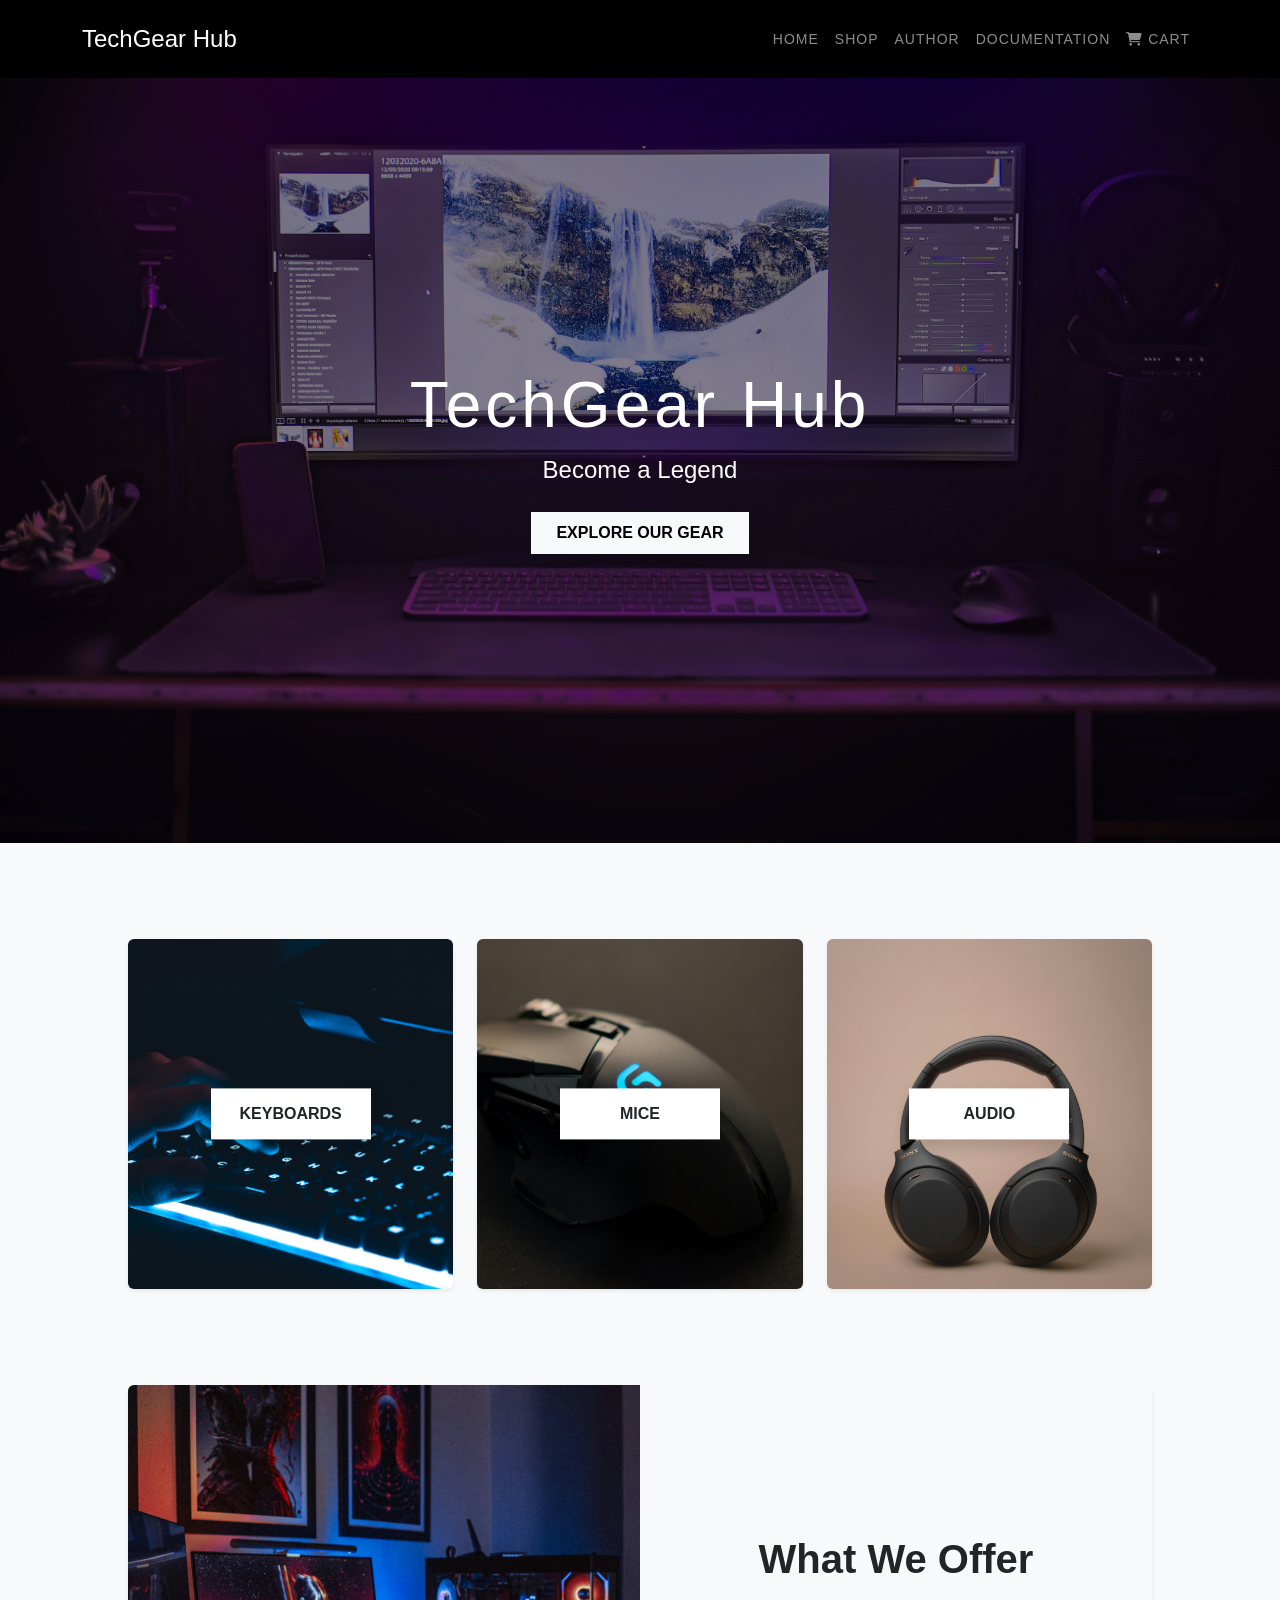
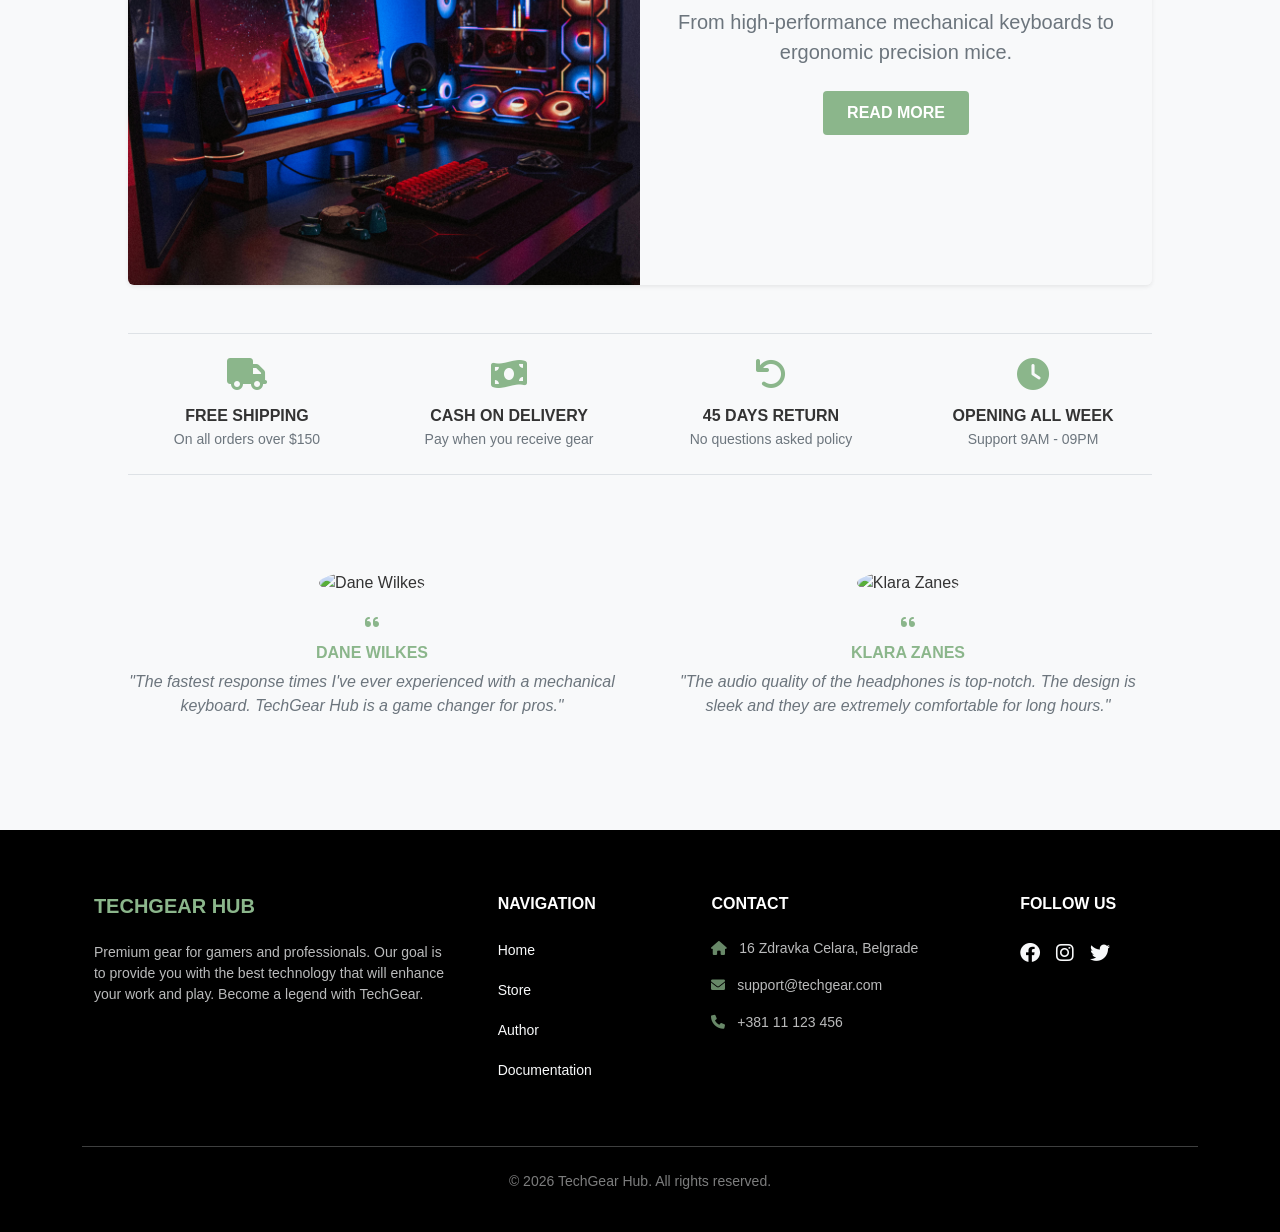
==== index.html @ dfa306b3 "Add files via upload" ====
<!DOCTYPE html>
<html lang="en">
<head>
    <meta charset="UTF-8">
    <meta name="viewport" content="width=device-width, initial-scale=1.0">
    <meta name="description" content="TechGear Hub is your ultimate online store for premium gaming gear and professional
     tech equipment. Discover top-quality technology to enhance your work and play.">
    <meta name="keywords" content="tech gear, gaming equipment, professional tech, PC accessories,
     electronics, tech shop, gaming mouse, mechanical keyboards, TechGear Hub">
    <title>TechGear Hub | Home</title>
    <link href="https://cdn.jsdelivr.net/npm/bootstrap@5.3.0/dist/css/bootstrap.min.css" rel="stylesheet">
    <link rel="stylesheet" href="https://cdnjs.cloudflare.com/ajax/libs/font-awesome/6.0.0/css/all.min.css">
    <link rel="stylesheet" href="assets/css/style.css">
</head>
<body>

    <nav class="navbar navbar-expand-lg navbar-dark bg-black py-3">
        <div class="container">
            <a class="navbar-brand fs-4" href="index.html">TechGear Hub</a>
            <button class="navbar-toggler" type="button" data-bs-toggle="collapse" data-bs-target="#navbarNav">
                <span class="navbar-toggler-icon"></span>
            </button>
            <div class="collapse navbar-collapse" id="navbarNav">
                <ul class="navbar-nav ms-auto small text-uppercase text-center" id="nvb"></ul>
            </div>
        </div>
    </nav>

    <header id="dynamic-hero" class="hero-section d-flex align-items-center justify-content-center text-center text-white">
        <div class="hero-content">
            <h1 class="display-3 fw-light">TechGear Hub</h1>
            <p class="lead fs-4 mb-4">Become a Legend</p>
            <a href="pages/shop.html" class="btn btn-light rounded-0 px-4 py-2 text-uppercase fw-bold">Explore Our Gear</a>
        </div>
    </header>

    <section class="cont my-5 py-5">
        <div class="row g-4">
            <div class="col-md-4 col-sm-12">
                <div class="category-box position-relative overflow-hidden rounded shadow-sm">
                    <img src="" id="cat-keyboards" alt="Mechanical Keyboards" class="img-fluid w-100">
                    <div class="category-label position-absolute top-50 start-50 translate-middle bg-white p-3 shadow text-center">
                        <h6 class="text-uppercase fw-bold m-0 text-dark">KEYBOARDS</h6>
                    </div>
                    <a href="pages/shop.html?cat=keyboard" class="stretched-link"></a>
                </div>
            </div>
            <div class="col-md-4 col-sm-12">
                <div class="category-box position-relative overflow-hidden rounded shadow-sm">
                    <img src="" id="cat-mice" alt="Precision Mice" class="img-fluid w-100">
                    <div class="category-label position-absolute top-50 start-50 translate-middle bg-white p-3 shadow text-center">
                        <h6 class="text-uppercase fw-bold m-0 text-dark">MICE</h6>
                    </div>
                    <a href="pages/shop.html?cat=mice" class="stretched-link"></a>
                </div>
            </div>
            <div class="col-md-4 col-sm-12">
                <div class="category-box position-relative overflow-hidden rounded shadow-sm">
                    <img src="" id="cat-audio" alt="Premium Audio" class="img-fluid w-100">
                    <div class="category-label position-absolute top-50 start-50 translate-middle bg-white p-3 shadow text-center">
                        <h6 class="text-uppercase fw-bold m-0 text-dark">AUDIO</h6>
                    </div>
                    <a href="pages/shop.html?cat=audio" class="stretched-link"></a>
                </div>
            </div>
        </div>
    </section>

    <section class="cont offer-section my-5 shadow-sm rounded overflow-hidden">
        <div class="row g-0 align-items-center">
            <div class="col-md-6">
                <div class="offer-image-wrapper">
                    <img src="" alt="Setup" class="img-fluid offer-img">
                </div>
            </div>
            <div class="col-md-6 offer-text-bg d-flex align-items-center justify-content-center py-5 px-4">
                <div class="offer-text-content text-center">
                    <h2 class="display-6 fw-bold text-dark mb-4">What We Offer</h2>
                    <div class="text-container position-relative">
                        <p class="text-muted fs-5 mb-0">
                            From high-performance mechanical keyboards to ergonomic precision mice.
                        </p>
                        <div id="extraText" class="extra-text-hidden">
                            <p class="text-muted fs-5 mt-3">
                                Our collection features cutting-edge technology and premium build quality 
                                that enhances your daily workflow and gaming experience. We carefully select 
                                each component to ensure maximum durability and comfort.
                            </p>
                        </div>
                        <div id="textSlice" class="text-slice"></div>
                    </div>
                    <a href="javascript:void(0)" id="btnReadMore" class="btn btn-read-more text-uppercase fw-bold mt-4">Read More</a>
                </div>
            </div>
        </div>
    </section>
    
    <section class="cont info-features my-5 py-4 border-top border-bottom">
        <div class="row text-center g-4">
            <div class="col-md-3 col-sm-6">
                <div class="info-item">
                    <i class="fas fa-truck fa-2x mb-3 text-teal"></i>
                    <h6 class="fw-bold mb-1">FREE SHIPPING</h6>
                    <p class="small text-muted mb-0">On all orders over $150</p>
                </div>
            </div>
            <div class="col-md-3 col-sm-6">
                <div class="info-item">
                    <i class="fas fa-money-bill-wave fa-2x mb-3 text-teal"></i>
                    <h6 class="fw-bold mb-1">CASH ON DELIVERY</h6>
                    <p class="small text-muted mb-0">Pay when you receive gear</p>
                </div>
            </div>
            <div class="col-md-3 col-sm-6">
                <div class="info-item">
                    <i class="fas fa-undo fa-2x mb-3 text-teal"></i>
                    <h6 class="fw-bold mb-1">45 DAYS RETURN</h6>
                    <p class="small text-muted mb-0">No questions asked policy</p>
                </div>
            </div>
            <div class="col-md-3 col-sm-6">
                <div class="info-item">
                    <i class="fas fa-clock fa-2x mb-3 text-teal"></i>
                    <h6 class="fw-bold mb-1">OPENING ALL WEEK</h6>
                    <p class="small text-muted mb-0">Support 9AM - 09PM</p>
                </div>
            </div>
        </div>
    </section>

    <section class="cont testimonials-section my-5 py-5">
        <div class="row text-center g-5">
            <div class="col-md-6">
                <div class="testimonial-card">
                    <img src="https://i.pravatar.cc/100?u=dane" alt="Dane Wilkes" class="rounded-circle mb-3 testimonial-avatar">
                    <div class="quote-icon mb-2"><i class="fas fa-quote-left text-teal"></i></div>
                    <h6 class="fw-bold text-teal mb-2 text-uppercase">Dane Wilkes</h6>
                    <p class="fst-italic text-muted">"The fastest response times I've ever experienced with a mechanical keyboard.
                         TechGear Hub is a game changer for pros."</p>
                </div>
            </div>
            <div class="col-md-6">
                <div class="testimonial-card">
                    <img src="https://i.pravatar.cc/100?u=klara" alt="Klara Zanes" class="rounded-circle mb-3 testimonial-avatar">
                    <div class="quote-icon mb-2"><i class="fas fa-quote-left text-teal"></i></div>
                    <h6 class="fw-bold text-teal mb-2 text-uppercase">Klara Zanes</h6>
                    <p class="fst-italic text-muted">"The audio quality of the headphones is top-notch.
                         The design is sleek and they are extremely comfortable for long hours."</p>
                </div>
            </div>
        </div>
    </section>

    <footer class="bg-black text-white pt-5 pb-4 mt-5">
    <div class="container"> 
        <div class="row text-start">
            <div class="col-md-4 col-lg-4 col-xl-4 mx-auto mt-3">
                <h5 class="text-uppercase mb-4 fw-bold text-teal">TechGear Hub</h5>
                <p class="small text-light opacity-75 footer-desc-text">
                    Premium gear for gamers and professionals. Our goal is to provide you with the best technology 
                    that will enhance your work and play. Become a legend with TechGear.
                </p>
            </div>

            <div class="col-md-2 col-lg-2 col-xl-2 mx-auto mt-3">
                <h6 class="text-uppercase mb-4 fw-bold">Navigation</h6>
                <p><a href="#" class="text-light text-decoration-none small hover-teal">Home</a></p>
                <p><a href="pages/shop.html" class="text-light text-decoration-none small hover-teal">Store</a></p>
                <p><a href="pages/author.html" class="text-light text-decoration-none small hover-teal">Author</a></p>
                <p><a href="documentation.html" class="text-light text-decoration-none small hover-teal">Documentation</a></p>
            </div>

            <div class="col-md-4 col-lg-3 col-xl-3 mx-auto mt-3">
                <h6 class="text-uppercase mb-4 fw-bold">Contact</h6>
                <p class="small text-light opacity-75"><i class="fas fa-home me-2 text-teal"></i> 16 Zdravka Celara, Belgrade</p>
                <p class="small text-light opacity-75"><i class="fas fa-envelope me-2 text-teal"></i> support@techgear.com</p>
                <p class="small text-light opacity-75"><i class="fas fa-phone me-2 text-teal"></i> +381 11 123 456</p>
            </div>

            <div class="col-md-2 col-lg-2 col-xl-2 mx-auto mt-3">
                <h6 class="text-uppercase mb-4 fw-bold">Follow Us</h6>
                <div class="d-flex gap-3">
                    <a href="#" class="text-light fs-5 hover-teal"><i class="fab fa-facebook"></i></a>
                    <a href="#" class="text-light fs-5 hover-teal"><i class="fab fa-instagram"></i></a>
                    <a href="#" class="text-light fs-5 hover-teal"><i class="fab fa-twitter"></i></a>
                </div>
            </div>
        </div>

        <hr class="mb-4 mt-5 border-light opacity-25">
        
        <div class="row">
            <div class="col-12 text-center">
                <p class="small text-light opacity-50">&copy; 2026 TechGear Hub. All rights reserved.</p>
            </div>
        </div>
    </div>
</footer>

    <button type="button" id="backToTop" class="btn-back-to-top">
        <i class="fas fa-chevron-up"></i>
    </button>

    <script src="https://code.jquery.com/jquery-3.6.0.min.js"></script>
    <script src="https://cdn.jsdelivr.net/npm/bootstrap@5.3.0/dist/js/bootstrap.bundle.min.js"></script>
    <script src="js/main.js"></script>
</body>
</html>
---- assets/css/style.css ----
:root {
    --main-green: #8bb68b;
    --main-green-hover: #7aa57a;
    --dark-bg: #1a1e21;
    --text-muted: #6c757d;
    --border-light: #ececec;
    --yellow-badge: #ffc107;
}


* {
    box-sizing: border-box;
}

html {
    scroll-behavior: smooth;
}

body {
    margin: 0;
    padding: 0;
    font-family: 'Inter', sans-serif;
    background-color: #f8f9fa;
    color: #333;
    overflow-x: hidden;
    -webkit-font-smoothing: antialiased;
}


.cont { width: 80%; margin: 0 auto; }
.cursor-pointer { cursor: pointer; }
.text-teal { color: var(--main-green); }


#nvb { text-align: center; }
.nav-link { 
    letter-spacing: 1px; 
    transition: color 0.15s linear; 
}
.nav-link:hover { color: var(--main-green); }


.category-box {
    position: relative;
    overflow: hidden;
    height: 350px; 
    width: 100%;
    display: block;
    transition: transform 0.3s ease;
}

/* Slika unutar kategorije */
.category-box img {
    width: 100%;
    height: 100%; 
    object-fit: cover; 
    transition: transform 0.5s ease;
}


.category-box:hover img {
    transform: scale(1.1);
}


.category-label {
    min-width: 160px; 
    z-index: 2;
    pointer-events: none; 
    transition: all 0.3s ease;
}


.category-box:hover .category-label {
    background-color: var(--main-green) ;
    color: white ;
}

.category-box:hover .category-label h6 {
    color: white ;
}

.hero-section {
    height: 85vh;
    background-size: cover;
    background-position: center;
    position: relative;
    overflow: hidden;
    transition: background-image 0.8s ease-in-out; 
}

.hero-section::before {
    content: "";
    position: absolute;
    inset: 0;
    background: rgba(0,0,0,0.45);
}

.hero-content { position: relative; z-index: 2; }
.hero-content h1 { letter-spacing: 4px; font-weight: 300; }


.shop-card {
    background: #fff;
    border: 1px solid #eee;
    display: flex;
    flex-direction: column;
    position: relative;
    padding: 0;
    overflow: hidden;
    height: 100%; 
    animation: fadeIn 0.6s ease-out forwards;
}

.shop-card:hover {
    box-shadow: 0 10px 20px rgba(0,0,0,0.05);
    transform: translateY(-3px);
}
.shop-card-body {
    padding: 15px;
    display: flex;
    flex-direction: column;
    flex-grow: 1;
}


.shop-card-img-wrapper {
    position: relative; 
    width: 100%;
    height: 220px;
    display: flex;
    align-items: center;
    justify-content: center;
    background-color: #fff;
    padding: 10px;
    overflow: hidden;
}

.shop-card-img-wrapper img {
    width: 100%;      
    height: 100%;  
        
}


.badge-new {
    position: absolute;
    top: 10px;    
    left: 10px;   
    background-color: #ffc107;
    color: #000 ;
    padding: 4px 10px;
    font-size: 10px;
    font-weight: 800;
    z-index: 20;  
    text-transform: uppercase;
    border-radius: 2px;
    pointer-events: none; 
}


.product-title {
    font-size: 1.1rem;
    font-weight: 700;
    margin-bottom: 5px;
}

.product-meta {
    font-size: 0.85rem;
    color: #777;
    margin-bottom: 10px;
}

.product-price {
    font-size: 1.2rem;
    font-weight: 800;
    margin-top: auto;
}
.shop-price-old {
    font-size: 0.9rem;
    color: #dc3545;
    text-decoration: line-through;
    margin-left: 10px;
    font-weight: 400;
}

.btn-add-to-cart {
    width: 100%;
    border: none;
    background-color: #f1f3f1;
    color: #333;
    padding: 12px;
    font-weight: 700;
    font-size: 0.85rem;
    margin-top: 15px;
    border-radius: 4px;
    transition: 0.2s;
}

.btn-add-to-cart:hover {
    background-color: #000;
    color: #fff;
}


.pagination .page-item .page-link {
    color: #222;
    border: 1px solid var(--border-light);
    margin: 0 3px;
    padding: 8px 16px;
    transition: 0.2s;
}

.pagination .page-item.active .page-link {
    background-color: var(--dark-bg);
    border-color: var(--dark-bg);
    color: #fff;
}

.pagination .page-link:hover:not(.active) {
    background-color: var(--main-green);
    color: white;
}


.offer-img { width: 100%; height: 500px; object-fit: cover; }
.offer-text-bg { height: 500px; background-color: #f8f9fa; padding: 40px; }

#extraText { display: none; } 

.btn-read-more {
    background-color: var(--main-green);
    border: none;
    padding: 10px 24px;
    color: white;
    border-radius: 4px;
    transition: 0.2s;
}

.btn-read-more:hover { background-color: var(--main-green-hover); }


.cart-panel {
    background: #fff;
    border: 1px solid #eee;
    border-radius: 4px;
    padding: 20px;
}
h4.fw-bold {
    font-size: 1.25rem;
    color: #212529;
    margin-bottom: 20px;
}
.fa-shopping-bag {
    color: #444; 
}
.text-muted {
    color: #6c757d !important;
}

.btn-back-to-top {
    position: fixed;
    right: 30px;
    bottom: 30px;
    width: 45px;
    height: 45px;
    border: none;
    border-radius: 5px;
    background-color: var(--main-green);
    color: white;
    display: none;
    z-index: 999;
}
#toast-container {
    
    top: 10px ; 
    right: 20px ;
}

.custom-toast {
    background: linear-gradient(90deg, #28a745 0%, #20c997 100%); 
    color: white;
    padding: 10px 20px;
    border-radius: 4px;
    box-shadow: 0 4px 10px rgba(0,0,0,0.1);
    margin-bottom: 10px;
    display: flex;
    align-items: center;
    justify-content: space-between;
    min-width: 250px;
    font-size: 14px;
    font-weight: 500;
    animation: slideInRight 0.4s ease-out;
    display: flex;
    justify-content:
    space-between;
    align-items: center;
    min-width: 250px;
}

.toast-close {
    background: none;
    border: none;
    color: white;
    font-size: 18px; 
    cursor: pointer;
    margin-left: 10px;
    line-height: 1;
    opacity: 0.8;
}

.toast-close:hover { 
    opacity: 1; 
}



.fade-out {
    opacity: 0;
    transform: translateY(-20px);
    transition: 0.4s ease-out;
}


.cart-table {
    width: 100%;
    border-collapse: collapse;
    border: 1px solid #eee;
}

.cart-table th {
    border: 1px solid #eee;
    background-color: #fff;
    padding: 15px;
    font-weight: 700;
    font-size: 0.85rem;
    color: #333;
    text-transform: uppercase;
}

.cart-table td {
    border: 1px solid #eee;
    padding: 15px;
    vertical-align: middle;
    width: 50px;
}

.empty-cart-text {
    color: #ff5252;
    font-size: 0.9rem;
    font-weight: 500;
}

.cart-img-cell {
    width: 80px;
}


.cart-img-cell img {
    width: 60px;
    height: 60px;
    object-fit: contain;
}

.product-info-name {
    font-weight: 600;
    margin-bottom: 2px;
    display: block;
}

.product-info-meta {
    font-size: 0.75rem;
    color: #888;
}
.remove-icon {
    color: #ff5252;
    opacity: 0.5;
    transition: 0.2s;
}

.remove-icon:hover {
    opacity: 1;
}

.promo-label {
    display: block;
    font-size: 0.8rem;
    color: #888;
    margin-bottom: 5px;
}

.promo-section {
    padding: 20px 0;
}

.promo-input {
    border: 1px solid #ddd;
    padding: 8px 12px;
    width: 180px;
    border-radius: 4px;
}

.total-price-label {
    font-size: 0.8rem;
    color: #888;
    margin-bottom: 0;
}


.cart-badge {
    display: none;
}

.promo-input:focus {
    outline: none;
    border-color: #ff5252;
}
.cart-footer-btns {
    display: flex;
    justify-content: flex-end;
    gap: 15px;
    margin-top: 30px;
}

.btn-back-shopping {
    background: #f8f9fa;
    color: #ff5252 !important;
    border: none;
    padding: 10px 25px;
    font-weight: 700;
    font-size: 0.8rem;
    text-decoration: none;
    border-radius: 4px;
}

.btn-checkout-red {
    background: #ff5252;
    color: white;
    border: none;
    padding: 10px 35px;
    font-weight: 700;
    font-size: 0.8rem;
    border-radius: 4px;
    transition: opacity 0.3s;
}
.btn-checkout-red:disabled {
    opacity: 0.6;
    cursor: not-allowed;
}
#checkout-section .form-control {
    border: 1px solid #ddd;
    border-radius: 4px;
    padding: 10px;
    font-size: 0.9rem;
}
#checkout-section .form-control:focus {
    border-color: #ff5252;
    box-shadow: none;
    outline: none;
}

#checkout-section .cart-panel {
    max-width: 800px;
    margin: 0 auto;
}
.error-msg {
    color: #ff5252; 
    font-size: 0.75rem;
    display: block;
    margin-top: 5px;
    height: 15px; 
}

input.is-invalid {
    border-color: #ff5252 ;
}
.order-success-toast {
    position: fixed;
    top: 20px;
    right: 20px;
    background-color: #28a745;
    color: white;
    padding: 15px 25px;
    border-radius: 4px;
    font-weight: 600;
    box-shadow: 0 4px 12px rgba(0,0,0,0.15);
    z-index: 10001;
    display: none; 
    font-size: 0.9rem;
}

#checkout-section {
    display: block;
    opacity: 1;
    visibility: visible;
    padding: 40px 0; 
}

.cart-panel {
    background: #fff;
    padding: 30px;
    border-radius: 8px;
    box-shadow: 0 0 15px rgba(0,0,0,0.05);
    max-width: 800px;
    margin: 0 auto;
}
.btn-back-to-top {
    position: fixed;
    bottom: 30px;
    right: 30px;
    width: 45px;
    height: 45px;
    background-color: var(--main-green); 
    color: white;
    border: none;
    border-radius: 50%;
    display: flex;
    align-items: center;
    justify-content: center;
    cursor: pointer;
    z-index: 1000;
    
    opacity: 0;
    visibility: hidden;
    transition: all 0.3s ease;
}

.btn-back-to-top.show {
    opacity: 1;
    visibility: visible;
}

.btn-back-to-top:hover {
    background-color: #333;
    transform: translateY(-5px);
}
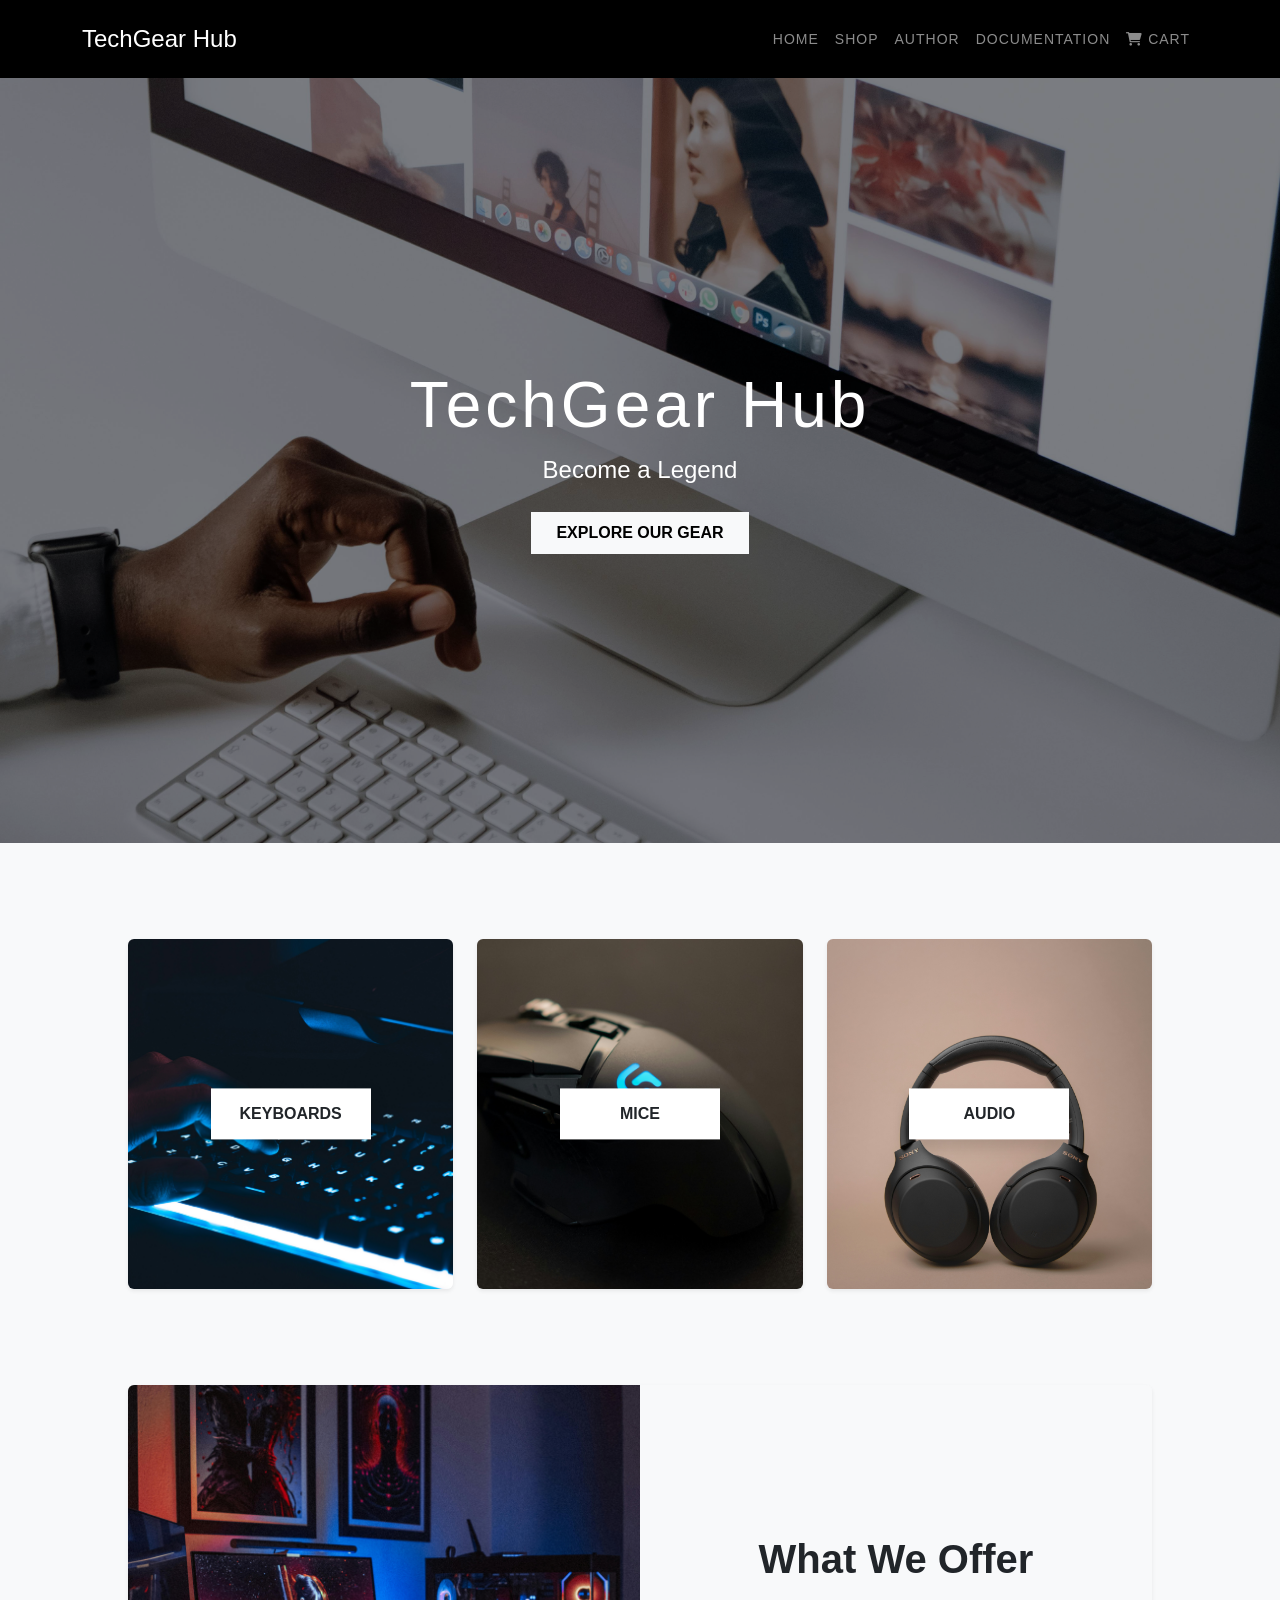
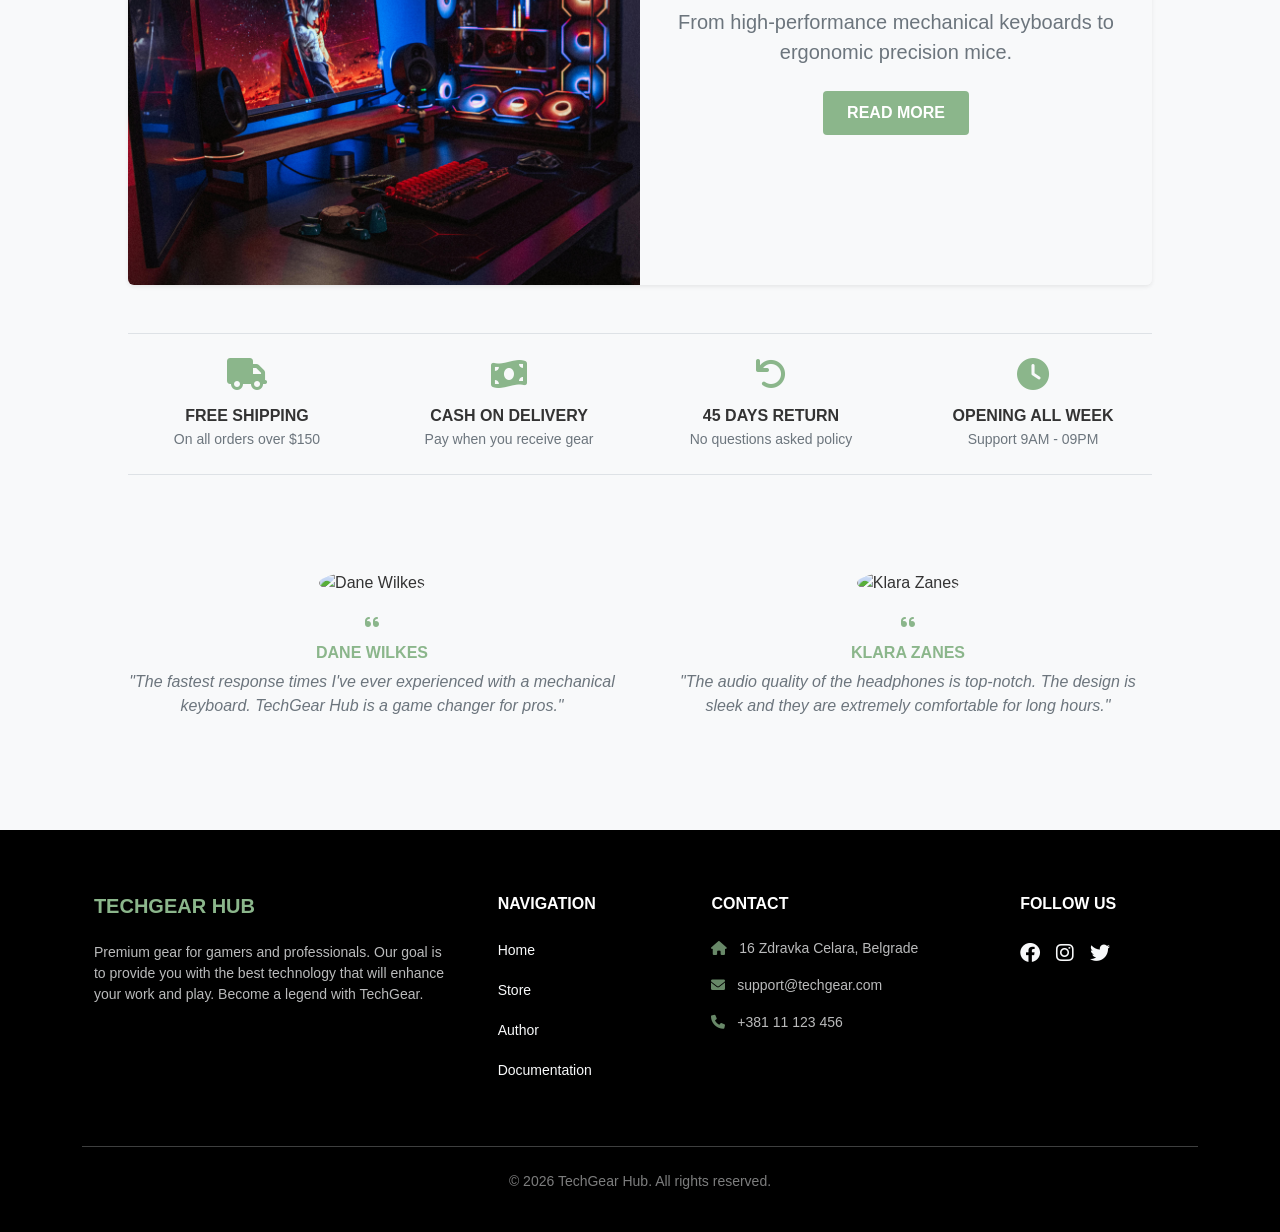
==== commit b6f3a6ea: "index.html" ====
--- a/index.html
+++ b/index.html
@@ -8,6 +8,7 @@
     <meta name="keywords" content="tech gear, gaming equipment, professional tech, PC accessories,
      electronics, tech shop, gaming mouse, mechanical keyboards, TechGear Hub">
     <title>TechGear Hub | Home</title>
+    <link rel="icon" href="data:,">
     <link href="https://cdn.jsdelivr.net/npm/bootstrap@5.3.0/dist/css/bootstrap.min.css" rel="stylesheet">
     <link rel="stylesheet" href="https://cdnjs.cloudflare.com/ajax/libs/font-awesome/6.0.0/css/all.min.css">
     <link rel="stylesheet" href="assets/css/style.css">
@@ -205,4 +206,4 @@
     <script src="https://cdn.jsdelivr.net/npm/bootstrap@5.3.0/dist/js/bootstrap.bundle.min.js"></script>
     <script src="js/main.js"></script>
 </body>
-</html>+</html>
